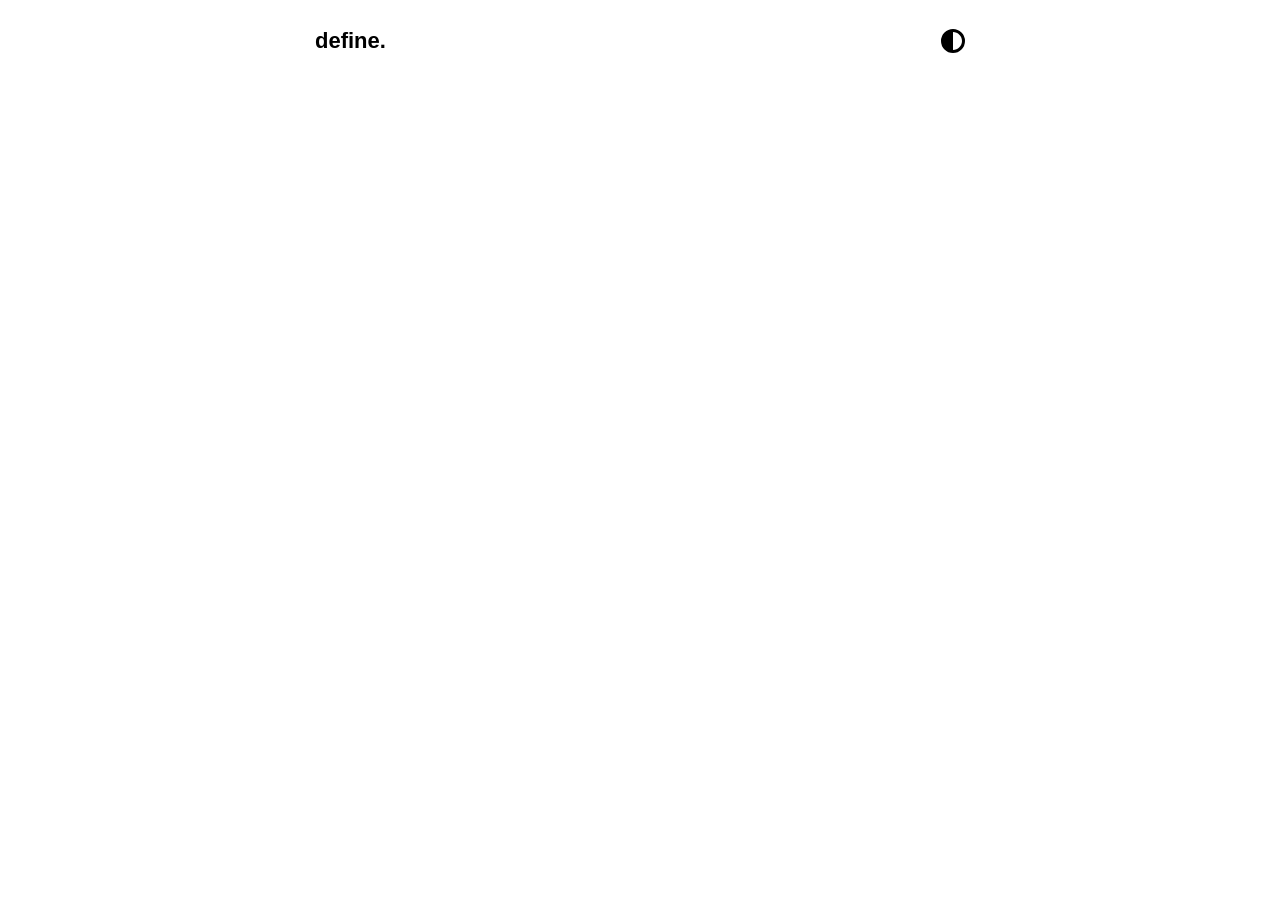
==== app/index.html @ b59a2aa2 "Day 1: Set up navbar and implement theming" ====
<!DOCTYPE html>
<html lang="en">
<head>
    <meta charset="UTF-8">
    <meta name="viewport" content="width=device-width, initial-scale=1.0">
    <link rel="stylesheet" href="/app/css/style.css">
    <title>define.</title>
</head>
<body>  
    <nav class="navbar container">
        <a href="#" class="navbar__logo">define.</a>
        <button class="navbar__theme" type="button" aria-label="Button theme" id="theme-button">
            <img class="icon" src="/app/assets/icons/circle-half-stroke-solid.svg" alt="Theme icon">
        </button>
    </nav>

    <script src="/app/js/script.js"></script>
</body>
</html>
---- app/css/style.css ----
:root {

    /*COLORS*/

    /*Primary Colors*/
    --color-primary: rgb(32, 148, 243); 
    /*Text Colors*/
    --color-text-primary-black: rgb(18, 18, 18);
    --color-text-secondary-black: rgb(102, 102, 102);
    --color-text-primary-white: rgb(233, 233, 233);
    --color-text-secondary-white: rgb(128, 128, 128);
    /*Background Colors*/
    --color-bg-dark: rgb(18, 18, 18);
    --color-bg-light: rgb(255, 255, 255);
    /*Input Background Colors*/
    --color-input-bg-dark: rgb(39, 39, 39);
    --color-input-bg-light: rgb(233, 233, 233);

    /*FONTS*/

    /*Font Family*/
    --font-family: Arial, Helvetica, sans-serif;
    /*Font Sizes*/
    --font-base-size: 0.875rem;
    --font-small-size: 1rem;
    --font-medium-size: 1.375rem;
    --font-large-size: 1.625rem;
    /*Font Weights*/
    --font-weight-regular: 400;
    --font-weight-bold: 700;
    /*Line Heights*/    
    --line-height-base: 1.5;
    --line-height-heading: 1.2;

}

/*RESETS*/

*,
*::before,
*::after {
  box-sizing: border-box;
}

* {
    padding: 0;
    margin: 0;
    font: inherit;
}

body {
    min-height: 100vh;
}

a {
    text-decoration: none; 
    cursor: pointer;
    color: inherit; 
}

img {
    display: block;
    max-width: 100%; 
    height: auto;
}

input, button {
    border: none;
    outline: 0;
    font: inherit;
}


/*TYPOGRAPHY*/

body {
    font-family: var(--font-family);
    font-size: var(--font-base-size);
    line-height: var(--line-height-base);
}

h1 {
    font-size: var(--font-large-size);
    font-weight: var( --font-weight-bold);
}

h2 {
    font-size: var(--font-medium-size);
    font-weight: var(--font-weight-regular);
}

p {
    font-size: var(--font-small-size);
}

/*UTILITIES*/

.container {
    width: calc(100% - 32px);
    max-width: 650px;
    margin-inline: auto;
}

/*NAVIGATION*/

nav.navbar {
    display: flex;
    justify-content: space-between;
    align-items: center;
    padding-top: 24px;
}

nav.navbar > a.navbar__logo {
    font-size: var(--font-medium-size);
    font-weight: var(--font-weight-bold);
}

nav.navbar > button.navbar__theme {
    cursor: pointer;
    background: transparent;
    
}

nav.navbar > button.navbar__theme img {
    display: grid;
    place-items: center;  
    width: 24px;
    height: 24px; 
}


/*THEME*/


/*DARK-THEME*/
body.dark-theme {
    background-color: var(--color-bg-dark);
    color: var(--color-text-primary-white);
}

body.dark-theme > nav.navbar > a.navbar__logo {
    color: var(--color-text-primary-white);
}

body.dark-theme > nav.navbar > button.navbar__theme > img {
    filter: brightness(0) saturate(100%) invert(100%) sepia(100%) saturate(0%) hue-rotate(142deg) brightness(104%) contrast(102%);
}
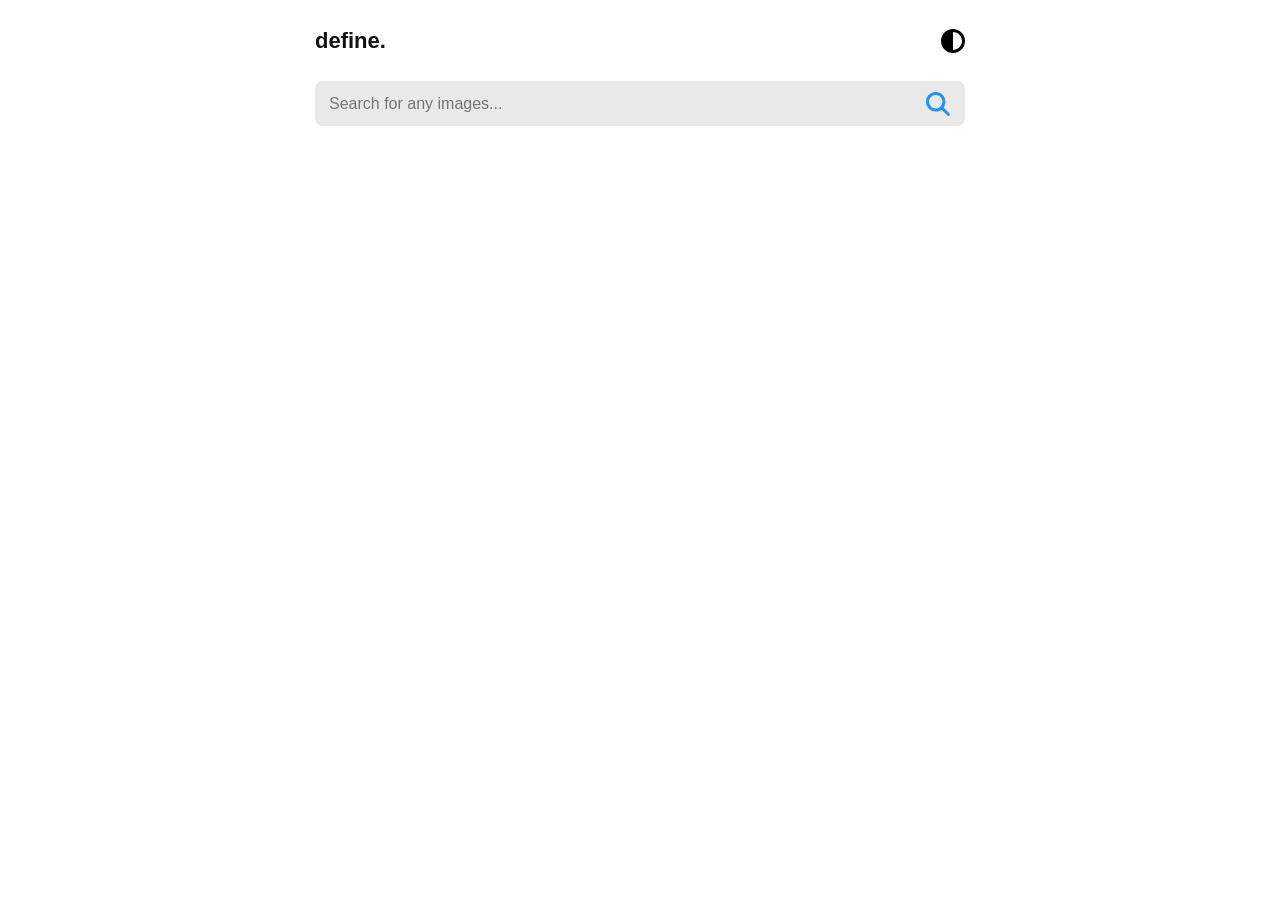
==== commit 38d018bd: "Add search bar functionality" ====
--- a/app/index.html
+++ b/app/index.html
@@ -14,6 +14,18 @@
         </button>
     </nav>
 
+    <header class="header container">
+        <form class="header__search" id="search-form" aria-label="Image search form">
+            <input class="header__search-input" type="text" id="word-input" placeholder="Search for any images..." autocomplete="off" aria-label="Search input" required>
+            <button class="header__search-button" type="submit" id="search-button" aria-label="Search">
+                <img src="/app/assets/icons/magnifying-glass-solid.svg" alt="Search icon">
+            </button>
+        </form>
+    </header>
+
+    <main></main>
+
+
     <script src="/app/js/script.js"></script>
 </body>
 </html>
--- a/app/css/style.css
+++ b/app/css/style.css
@@ -79,16 +79,6 @@
     line-height: var(--line-height-base);
 }
 
-h1 {
-    font-size: var(--font-large-size);
-    font-weight: var( --font-weight-bold);
-}
-
-h2 {
-    font-size: var(--font-medium-size);
-    font-weight: var(--font-weight-regular);
-}
-
 p {
     font-size: var(--font-small-size);
 }
@@ -128,9 +118,67 @@
     height: 24px; 
 }
 
+/*HEADER*/
+
+header.header {
+   padding-top: 24px;
+}
+
+header.header > form.header__search {
+    position: relative;
+    display: flex;
+    justify-content: center;
+    align-items: center;
+    width: 100%;
+} 
+
+header.header > form.header__search > input.header__search-input {
+    flex: 1;
+    height: 45px;
+    padding-left: 14px;
+    font-size: 1rem;
+    border-radius: 8px;
+}
+
+header.header > form.header__search > input.header__search-input:focus {
+    border: 2px solid var(--color-primary);
+}
+
+header.header > form.header__search > button.header__search-button {
+    position: absolute;
+    right: 0;
+    background: transparent;
+    padding: 10px 15px 10px 15px;
+    border-radius: 0px 8px 8px 0px;
+    cursor: pointer;
+}
+
+header.header > form.header__search > button.header__search-button > img {
+    filter: brightness(0) saturate(100%) invert(53%) sepia(82%) saturate(3787%) hue-rotate(187deg) brightness(102%) contrast(91%);
+    width: 24px;
+    height: 24px;
+}
 
 /*THEME*/
 
+/*LIGHT-THEME*/
+body {
+    background-color: var(--color-bg-light);
+    color: var(--color-text-primary-black);
+}
+
+body > nav.navbar > a.navbar__logo {
+    color: var(--color-text-primary-black);
+}
+
+body > nav.navbar > button.navbar__theme > img {
+    filter: brightness(0) saturate(100%) invert(0%) sepia(0%) saturate(16%) hue-rotate(314deg) brightness(95%) contrast(105%);
+}
+
+body > header.header > form.header__search > input.header__search-input {
+    background-color: var(--color-input-bg-light);
+    color: inherit;
+}
 
 /*DARK-THEME*/
 body.dark-theme {
@@ -146,6 +194,11 @@
     filter: brightness(0) saturate(100%) invert(100%) sepia(100%) saturate(0%) hue-rotate(142deg) brightness(104%) contrast(102%);
 }
 
-
-
-
+body.dark-theme > header.header > form.header__search > input.header__search-input {
+    background-color: var(--color-input-bg-dark);
+    color: inherit;
+}
+
+
+
+
